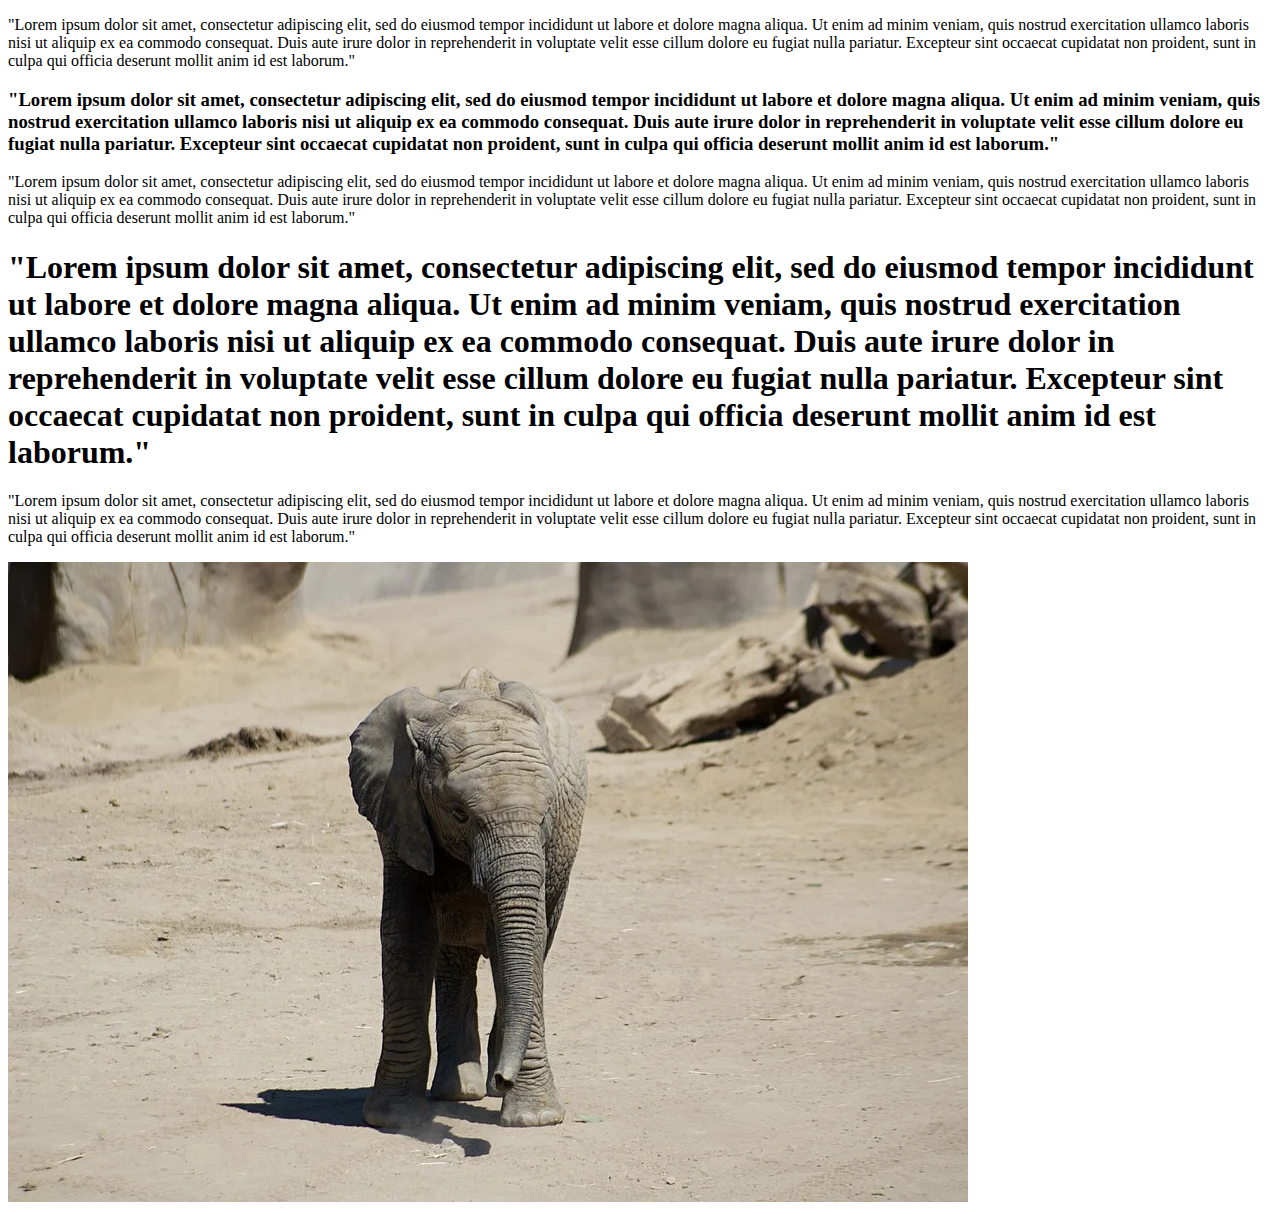
==== Css basic exercise 1/index.html @ 442f0fa0 "Structure for CSS exercise 1" ====
<!DOCTYPE html>
<html>
<head>
	<title></title>
</head>
<body>
<div class="left" id="first">
	<div class="left" id="third">
		<p>"Lorem ipsum dolor sit amet, consectetur adipiscing elit, sed do eiusmod tempor incididunt ut labore et dolore magna aliqua. Ut enim ad minim veniam, quis nostrud exercitation ullamco laboris nisi ut aliquip ex ea commodo consequat. Duis aute irure dolor in reprehenderit in voluptate velit esse cillum dolore eu fugiat nulla pariatur. Excepteur sint occaecat cupidatat non proident, sunt in culpa qui officia deserunt mollit anim id est laborum."</p>
		<span>
			<h3>"Lorem ipsum dolor sit amet, consectetur adipiscing elit, sed do eiusmod tempor incididunt ut labore et dolore magna aliqua. Ut enim ad minim veniam, quis nostrud exercitation ullamco laboris nisi ut aliquip ex ea commodo consequat. Duis aute irure dolor in reprehenderit in voluptate velit esse cillum dolore eu fugiat nulla pariatur. Excepteur sint occaecat cupidatat non proident, sunt in culpa qui officia deserunt mollit anim id est laborum."</h3>
			<p>"Lorem ipsum dolor sit amet, consectetur adipiscing elit, sed do eiusmod tempor incididunt ut labore et dolore magna aliqua. Ut enim ad minim veniam, quis nostrud exercitation ullamco laboris nisi ut aliquip ex ea commodo consequat. Duis aute irure dolor in reprehenderit in voluptate velit esse cillum dolore eu fugiat nulla pariatur. Excepteur sint occaecat cupidatat non proident, sunt in culpa qui officia deserunt mollit anim id est laborum."</p>
		</span>
	</div>
	<div class="left" id="fourth">
		<h1>"Lorem ipsum dolor sit amet, consectetur adipiscing elit, sed do eiusmod tempor incididunt ut labore et dolore magna aliqua. Ut enim ad minim veniam, quis nostrud exercitation ullamco laboris nisi ut aliquip ex ea commodo consequat. Duis aute irure dolor in reprehenderit in voluptate velit esse cillum dolore eu fugiat nulla pariatur. Excepteur sint occaecat cupidatat non proident, sunt in culpa qui officia deserunt mollit anim id est laborum."</h1>
	</div>
</div>
<div class="right" id="second">
	<div class="right" id="fifth">
		<p>"Lorem ipsum dolor sit amet, consectetur adipiscing elit, sed do eiusmod tempor incididunt ut labore et dolore magna aliqua. Ut enim ad minim veniam, quis nostrud exercitation ullamco laboris nisi ut aliquip ex ea commodo consequat. Duis aute irure dolor in reprehenderit in voluptate velit esse cillum dolore eu fugiat nulla pariatur. Excepteur sint occaecat cupidatat non proident, sunt in culpa qui officia deserunt mollit anim id est laborum."</p>
	</div>
	<div class="right" id="sixth">
		<img src="elephant.webp">
	</div>
</div>

</body>
</html>
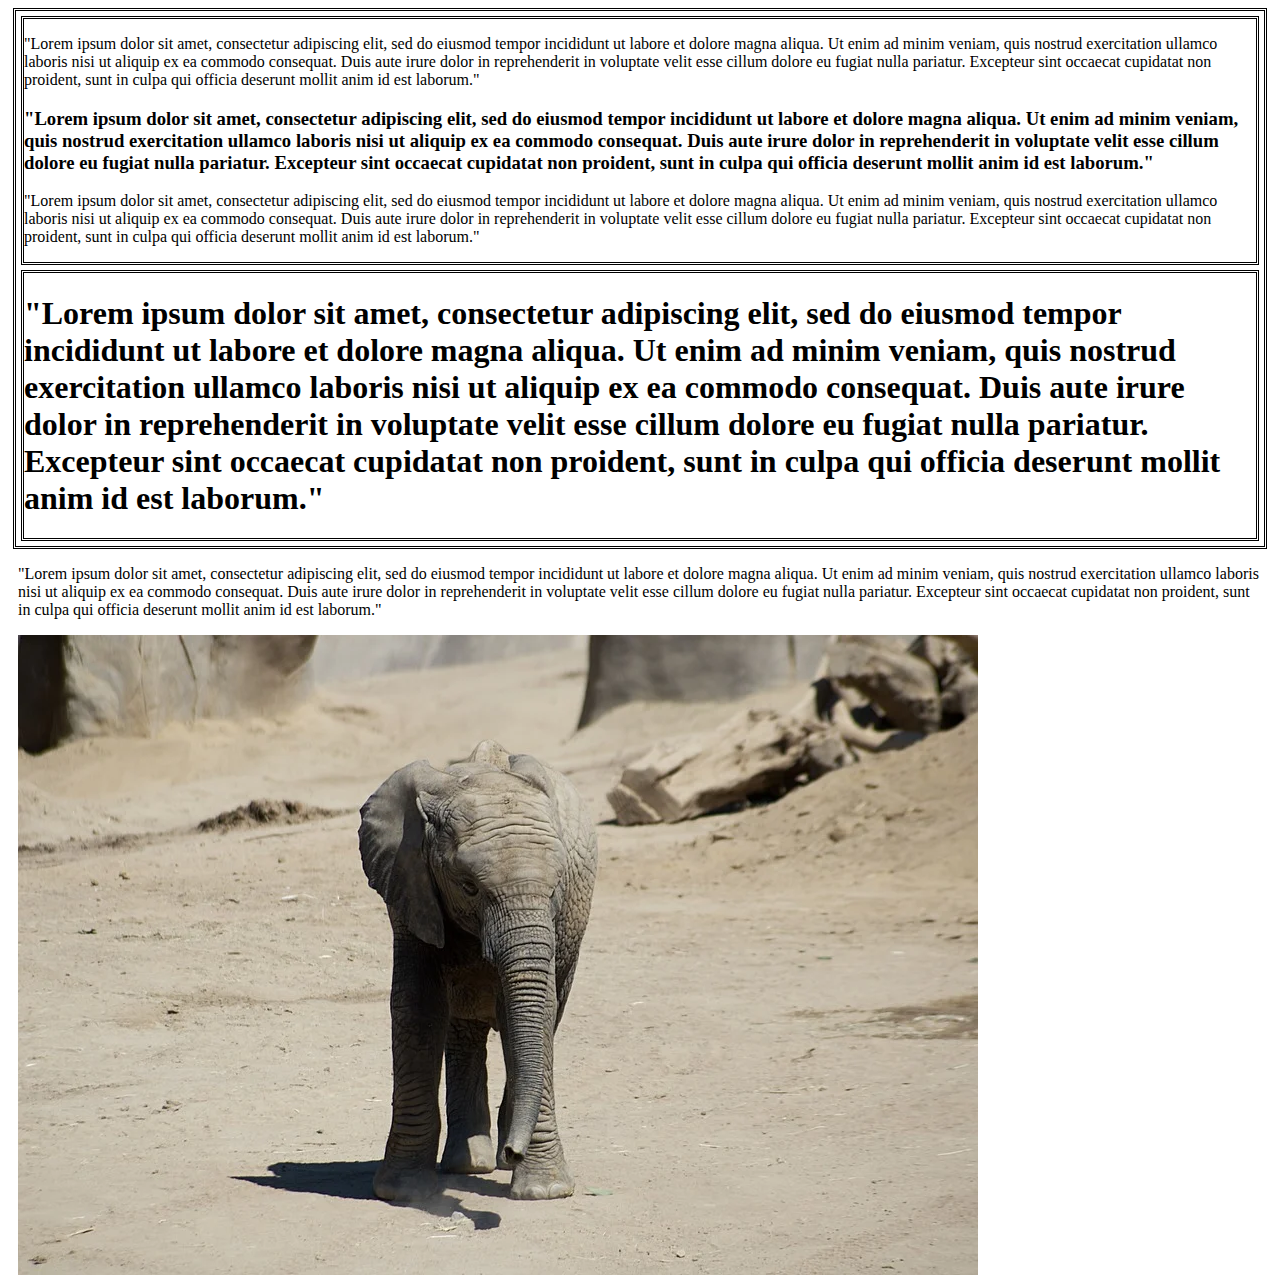
==== commit a4c37a5e: "linked html and css file together" ====
--- a/Css basic exercise 1/index.html
+++ b/Css basic exercise 1/index.html
@@ -1,7 +1,9 @@
 <!DOCTYPE html>
 <html>
 <head>
-	<title></title>
+    <meta charset="utf-8">
+    <link rel="stylesheet" type="text/css" href="style.css">
+	<title>Basic exercise 1</title>
 </head>
 <body>
 <div class="left" id="first">
--- a/Css basic exercise 1/style.css
+++ b/Css basic exercise 1/style.css
@@ -0,0 +1,23 @@
+.right{
+    border-style: round;
+    margin: 5px;
+}
+.left{
+    border-style: double;
+    margin: 5px;
+}
+#first{
+
+}
+#second{
+
+}
+#third{
+
+}
+#fifth{
+
+}
+#sixth{
+
+}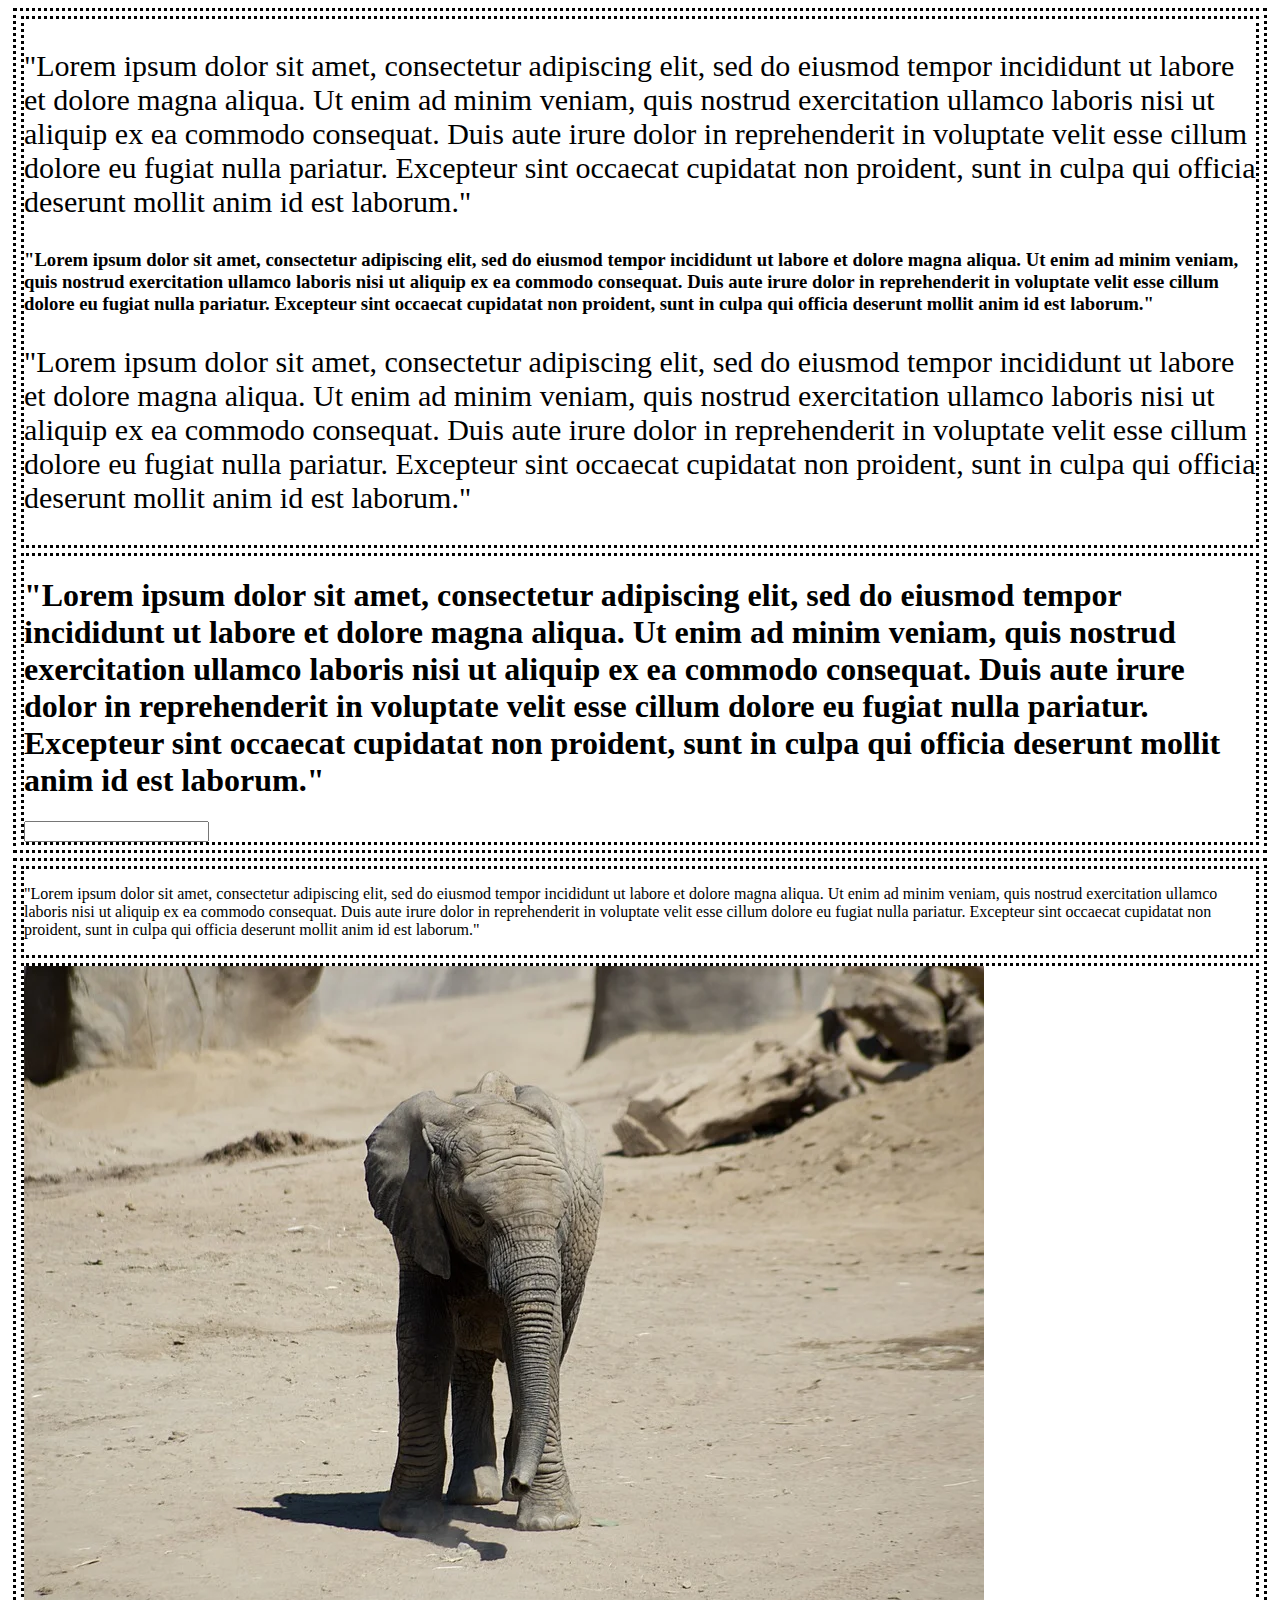
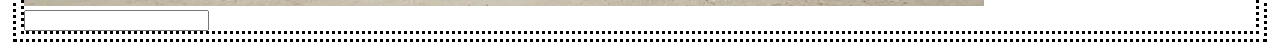
==== commit d869f047: "finished exercise 2 and 3 CSS" ====
--- a/Css basic exercise 1/index.html
+++ b/Css basic exercise 1/index.html
@@ -1,9 +1,8 @@
 <!DOCTYPE html>
 <html>
 <head>
-    <meta charset="utf-8">
-    <link rel="stylesheet" type="text/css" href="style.css">
-	<title>Basic exercise 1</title>
+	<title>CSS Exercise01</title>
+	<link rel="stylesheet" type="text/css" href="style.css">
 </head>
 <body>
 <div class="left" id="first">
@@ -16,6 +15,9 @@
 	</div>
 	<div class="left" id="fourth">
 		<h1>"Lorem ipsum dolor sit amet, consectetur adipiscing elit, sed do eiusmod tempor incididunt ut labore et dolore magna aliqua. Ut enim ad minim veniam, quis nostrud exercitation ullamco laboris nisi ut aliquip ex ea commodo consequat. Duis aute irure dolor in reprehenderit in voluptate velit esse cillum dolore eu fugiat nulla pariatur. Excepteur sint occaecat cupidatat non proident, sunt in culpa qui officia deserunt mollit anim id est laborum."</h1>
+		<form>
+			<input type="text" name="input1">
+		</form>
 	</div>
 </div>
 <div class="right" id="second">
@@ -24,6 +26,9 @@
 	</div>
 	<div class="right" id="sixth">
 		<img src="elephant.webp">
+		<form>
+			<input type="text" name="input2">
+		</form>
 	</div>
 </div>
 
--- a/Css basic exercise 1/style.css
+++ b/Css basic exercise 1/style.css
@@ -1,23 +1,25 @@
-.right{
-    border-style: round;
-    margin: 5px;
+div{
+	border-style: dotted;
+	margin: 5px;
 }
-.left{
-    border-style: double;
-    margin: 5px;
-}
-#first{
+#first p{
+	font-size: 30px;
 
 }
-#second{
+/*
+#third > p{
+	visibility: hidden;
 
 }
-#third{
 
+h1{
+	visibility: hidden;
 }
-#fifth{
 
+#second {
+	visibility: hidden;
 }
-#sixth{
-
-}+img{
+	visibility: visible;
+}
+*/